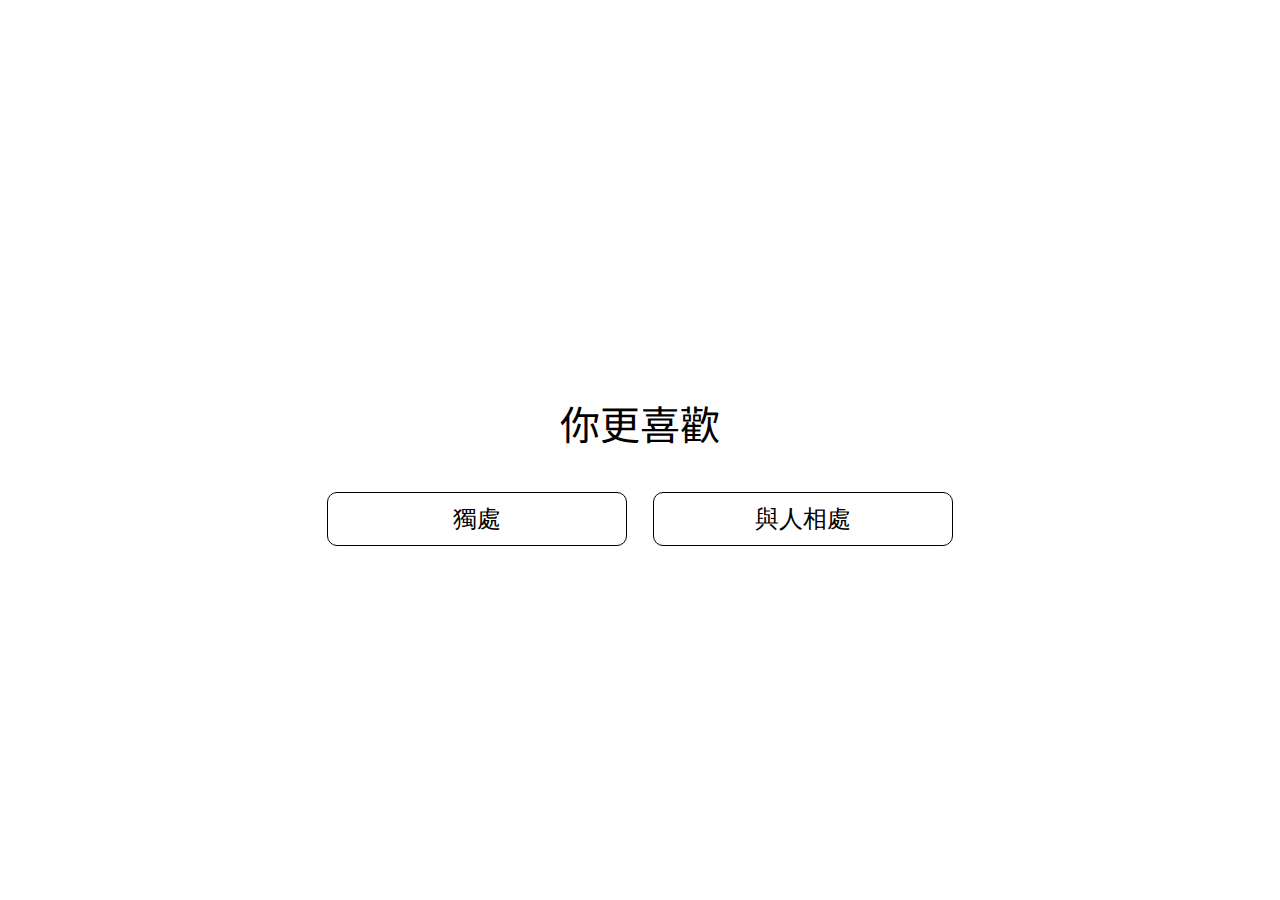
==== question.html @ 011b948c "first commit" ====
<html>
  <head>
    <link rel="stylesheet" href="/stylesheet.css">
    <link rel="icon" href="/icon.png">
    <title>MBTIndicator</title>
  </head>
  <body></body>
  <script src="/question.js"></script>
</html>
---- stylesheet.css ----
@import url('https://fonts.googleapis.com/css2?family=Noto+Sans+HK:wght@100;300;400&display=swap');
@import url('/dark_mode.css');

html, body, .holder {
  height: 100%;
  width: 100%;
  margin: 0;

  font-family: 'Noto Sans HK', sans-serif;
}

.holder {
  display: flex;
  flex-direction: column;
  align-items: center;
  justify-content: center;

  position: absolute;
  top: 0;
  left: 0;
}

.inline-div > * {
  display: inline-block;
  margin: 0 13px 0 13px;
}

.options {
  padding: 10px 10px 10px 10px;
  width: 300px;
  font-size: 1.5rem;
  border: 1.5px solid var(--txt-color);
  border-radius: 10px;
  background-color: transparent;

  transition: transform .2s;
  cursor: pointer;
}

.options:hover {
  transform: scale(1.15);
}

.question {
  font-size: 2.5rem;
}

.show {
  visibility: visible;
  animation: fadeIn ease .6s;
}

.hidden {
  visibility: hidden;
  opacity: 0;
  transition: visibility 0s .2s, opacity .2s linear;
}

.header {
  font-size: 2.6rem;
  font-weight: 100;
  text-align: center;
}

a {
  text-decoration: none;
  text-align: center;
  font-size: 1.5rem;
  color: var(--txt-color);
}

.ad {
  position: absolute;
  bottom: 5px;
  right: 10px;
}
@keyframes fadeIn {
  0% { opacity: 0; }
  100% { opacity: 1; }
}
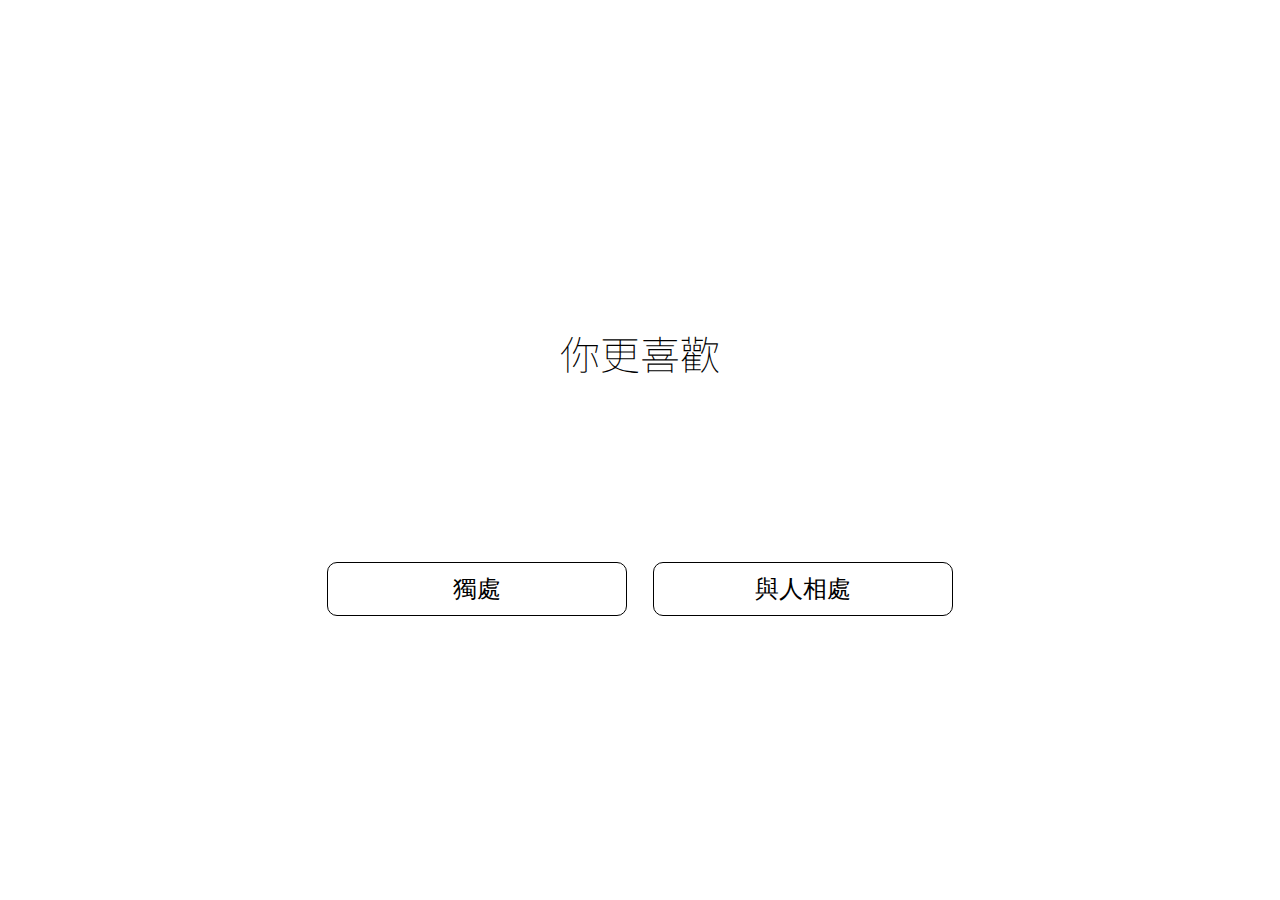
==== commit 20b7515b: "Optimization for phones" ====
--- a/question.html
+++ b/question.html
@@ -1,9 +1,10 @@
 <html>
   <head>
-    <link rel="stylesheet" href="/stylesheet.css">
-    <link rel="icon" href="/icon.png">
+    <link rel="stylesheet" href="stylesheet.css">
+    <meta name="viewport" content="width=device-width, initial-scale=1.0, maximum-scale=1.0, user-scalable=no">
+    <link rel="icon" href="icon.png">
     <title>MBTIndicator</title>
   </head>
   <body></body>
-  <script src="/question.js"></script>
+  <script src="question.js"></script>
 </html>--- a/stylesheet.css
+++ b/stylesheet.css
@@ -7,6 +7,7 @@
   margin: 0;
 
   font-family: 'Noto Sans HK', sans-serif;
+  line-break: loose;
 }
 
 .holder {
@@ -27,7 +28,10 @@
 
 .options {
   padding: 10px 10px 10px 10px;
-  width: 300px;
+
+  width: 43vw;
+  max-width: 300px;
+
   font-size: 1.5rem;
   border: 1.5px solid var(--txt-color);
   border-radius: 10px;
@@ -39,10 +43,6 @@
 
 .options:hover {
   transform: scale(1.15);
-}
-
-.question {
-  font-size: 2.5rem;
 }
 
 .show {
@@ -57,15 +57,15 @@
 }
 
 .header {
-  font-size: 2.6rem;
+  font-size: 2.5rem;
   font-weight: 100;
   text-align: center;
+  margin-bottom: 20vh;
 }
 
 a {
   text-decoration: none;
   text-align: center;
-  font-size: 1.5rem;
   color: var(--txt-color);
 }
 
@@ -74,6 +74,7 @@
   bottom: 5px;
   right: 10px;
 }
+
 @keyframes fadeIn {
   0% { opacity: 0; }
   100% { opacity: 1; }
